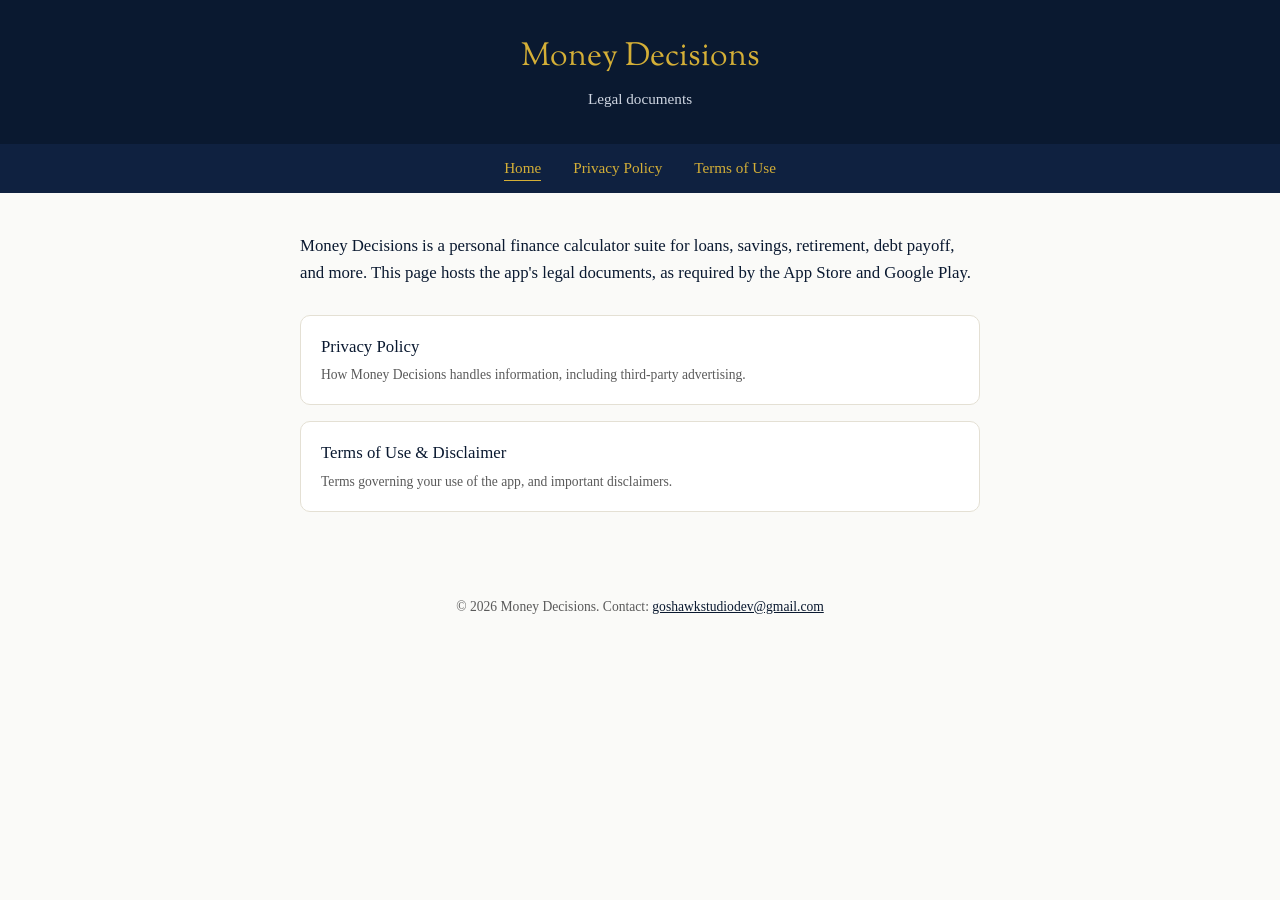
==== index.html @ 097c7791 "Add Privacy Policy and Terms of Use pages for Money Decisions" ====
<!doctype html>
<html lang="en">
<head>
<meta charset="utf-8">
<meta name="viewport" content="width=device-width, initial-scale=1">
<title>Money Decisions — Legal</title>
<link rel="stylesheet" href="style.css">
</head>
<body>
<header>
  <h1>Money Decisions</h1>
  <p>Legal documents</p>
</header>
<nav>
  <a href="index.html" class="active">Home</a>
  <a href="privacy.html">Privacy Policy</a>
  <a href="terms.html">Terms of Use</a>
</nav>
<main>
  <p class="intro">Money Decisions is a personal finance calculator suite for loans, savings, retirement, debt payoff, and more. This page hosts the app's legal documents, as required by the App Store and Google Play.</p>
  <div class="landing-links">
    <a href="privacy.html">
      Privacy Policy
      <span>How Money Decisions handles information, including third-party advertising.</span>
    </a>
    <a href="terms.html">
      Terms of Use &amp; Disclaimer
      <span>Terms governing your use of the app, and important disclaimers.</span>
    </a>
  </div>
</main>
<footer>
  &copy; 2026 Money Decisions. Contact: <a href="mailto:goshawkstudiodev@gmail.com">goshawkstudiodev@gmail.com</a>
</footer>
</body>
</html>
---- style.css ----
@import url('https://fonts.googleapis.com/css2?family=Sorts+Mill+Goudy&family=Georgia&display=swap');

:root {
  --navy: #0a1930;
  --gold: #d4af37;
  --background: #fafaf8;
  --text: #1c1c1c;
  --muted: #5a5a5a;
  --border: #e4e0d4;
}

* {
  box-sizing: border-box;
}

body {
  margin: 0;
  background: var(--background);
  color: var(--text);
  font-family: Georgia, 'Times New Roman', serif;
  line-height: 1.6;
}

header {
  background: var(--navy);
  padding: 32px 20px;
  text-align: center;
}

header h1 {
  font-family: 'Sorts Mill Goudy', Georgia, serif;
  color: var(--gold);
  font-size: 2rem;
  margin: 0 0 4px;
  font-weight: normal;
}

header p {
  color: #cfd6e2;
  margin: 0;
  font-size: 0.95rem;
}

nav {
  background: #0f2140;
  display: flex;
  justify-content: center;
  gap: 32px;
  padding: 12px 20px;
}

nav a {
  color: var(--gold);
  text-decoration: none;
  font-family: Georgia, serif;
  font-size: 0.95rem;
  border-bottom: 1px solid transparent;
}

nav a:hover,
nav a.active {
  border-bottom: 1px solid var(--gold);
}

main {
  max-width: 720px;
  margin: 0 auto;
  padding: 40px 20px 60px;
}

main h2 {
  font-family: 'Sorts Mill Goudy', Georgia, serif;
  color: var(--navy);
  font-size: 1.3rem;
  font-weight: normal;
  margin: 32px 0 8px;
  border-bottom: 1px solid var(--border);
  padding-bottom: 6px;
}

main h2:first-of-type {
  margin-top: 0;
}

main p {
  margin: 0 0 12px;
  color: var(--text);
  white-space: pre-line;
}

.updated {
  color: var(--muted);
  font-size: 0.85rem;
  margin-bottom: 24px;
}

.intro {
  font-size: 1.05rem;
  color: var(--navy);
  margin-bottom: 28px;
}

.card {
  background: #fff;
  border: 1px solid var(--border);
  border-radius: 10px;
  padding: 24px 28px;
}

footer {
  text-align: center;
  padding: 24px 20px 40px;
  color: var(--muted);
  font-size: 0.85rem;
}

footer a {
  color: var(--navy);
}

.landing-links {
  display: flex;
  flex-direction: column;
  gap: 16px;
  margin-top: 24px;
}

.landing-links a {
  display: block;
  background: #fff;
  border: 1px solid var(--border);
  border-radius: 10px;
  padding: 18px 20px;
  color: var(--navy);
  text-decoration: none;
  font-size: 1.05rem;
}

.landing-links a:hover {
  border-color: var(--gold);
}

.landing-links span {
  display: block;
  color: var(--muted);
  font-size: 0.85rem;
  margin-top: 4px;
}
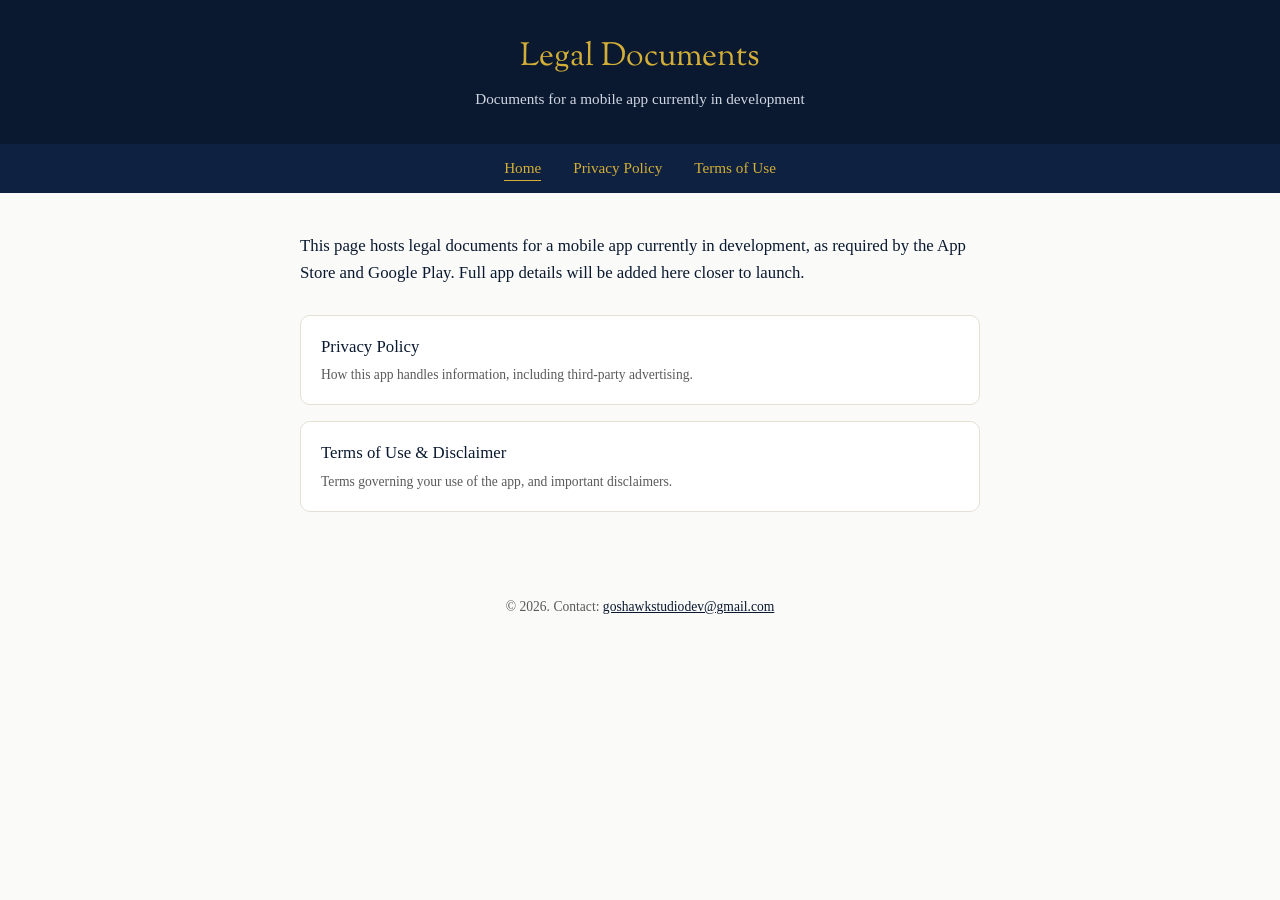
==== commit 11d2957f: "Genericize app-identifying text; add README" ====
--- a/index.html
+++ b/index.html
@@ -3,13 +3,13 @@
 <head>
 <meta charset="utf-8">
 <meta name="viewport" content="width=device-width, initial-scale=1">
-<title>Money Decisions — Legal</title>
+<title>Legal Documents</title>
 <link rel="stylesheet" href="style.css">
 </head>
 <body>
 <header>
-  <h1>Money Decisions</h1>
-  <p>Legal documents</p>
+  <h1>Legal Documents</h1>
+  <p>Documents for a mobile app currently in development</p>
 </header>
 <nav>
   <a href="index.html" class="active">Home</a>
@@ -17,11 +17,11 @@
   <a href="terms.html">Terms of Use</a>
 </nav>
 <main>
-  <p class="intro">Money Decisions is a personal finance calculator suite for loans, savings, retirement, debt payoff, and more. This page hosts the app's legal documents, as required by the App Store and Google Play.</p>
+  <p class="intro">This page hosts legal documents for a mobile app currently in development, as required by the App Store and Google Play. Full app details will be added here closer to launch.</p>
   <div class="landing-links">
     <a href="privacy.html">
       Privacy Policy
-      <span>How Money Decisions handles information, including third-party advertising.</span>
+      <span>How this app handles information, including third-party advertising.</span>
     </a>
     <a href="terms.html">
       Terms of Use &amp; Disclaimer
@@ -30,7 +30,7 @@
   </div>
 </main>
 <footer>
-  &copy; 2026 Money Decisions. Contact: <a href="mailto:goshawkstudiodev@gmail.com">goshawkstudiodev@gmail.com</a>
+  &copy; 2026. Contact: <a href="mailto:goshawkstudiodev@gmail.com">goshawkstudiodev@gmail.com</a>
 </footer>
 </body>
 </html>
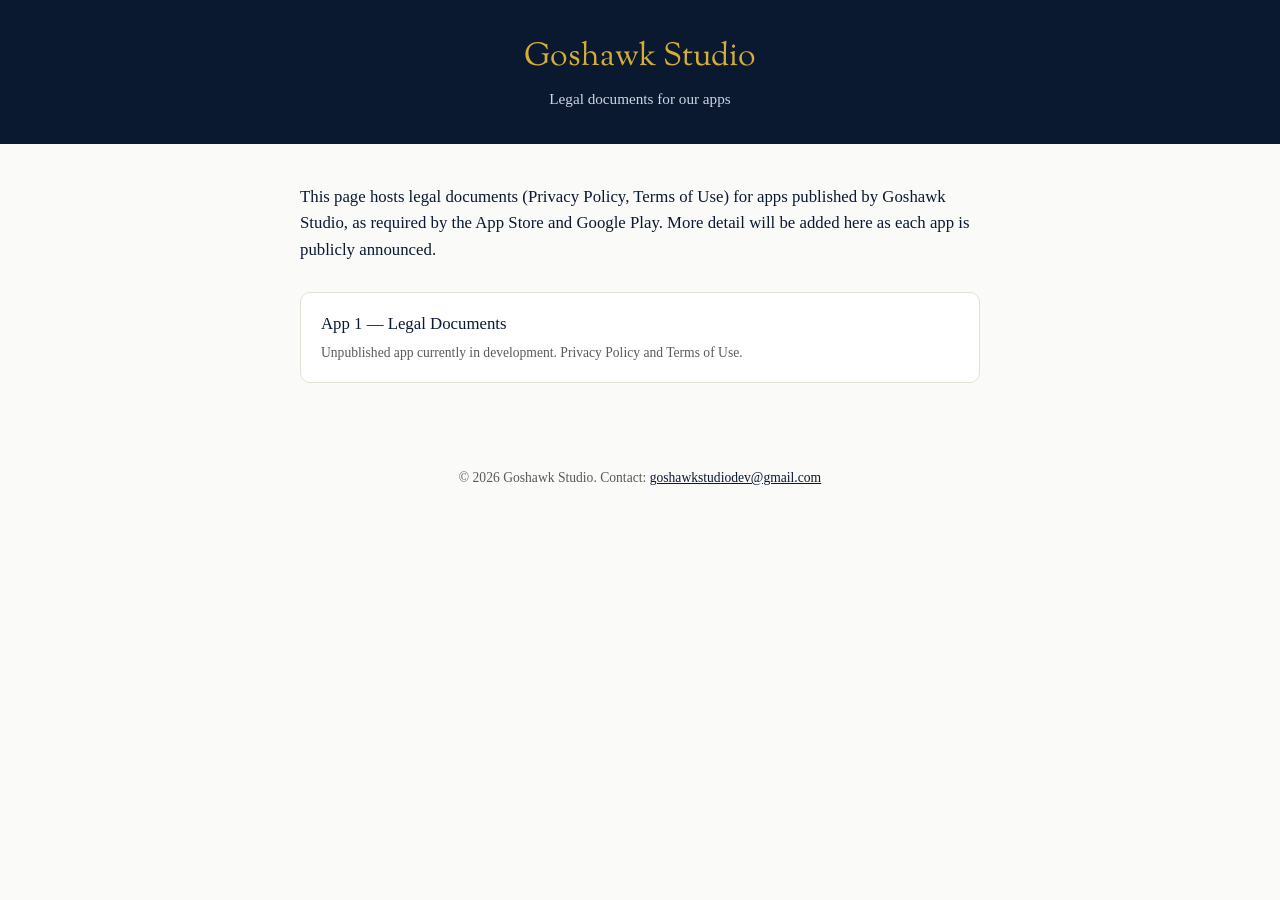
==== commit 1494ad6d: "Restructure as Goshawk Studio hub with per-app subfolder (app1)" ====
--- a/index.html
+++ b/index.html
@@ -3,34 +3,25 @@
 <head>
 <meta charset="utf-8">
 <meta name="viewport" content="width=device-width, initial-scale=1">
-<title>Legal Documents</title>
+<title>Goshawk Studio — Legal</title>
 <link rel="stylesheet" href="style.css">
 </head>
 <body>
 <header>
-  <h1>Legal Documents</h1>
-  <p>Documents for a mobile app currently in development</p>
+  <h1>Goshawk Studio</h1>
+  <p>Legal documents for our apps</p>
 </header>
-<nav>
-  <a href="index.html" class="active">Home</a>
-  <a href="privacy.html">Privacy Policy</a>
-  <a href="terms.html">Terms of Use</a>
-</nav>
 <main>
-  <p class="intro">This page hosts legal documents for a mobile app currently in development, as required by the App Store and Google Play. Full app details will be added here closer to launch.</p>
+  <p class="intro">This page hosts legal documents (Privacy Policy, Terms of Use) for apps published by Goshawk Studio, as required by the App Store and Google Play. More detail will be added here as each app is publicly announced.</p>
   <div class="landing-links">
-    <a href="privacy.html">
-      Privacy Policy
-      <span>How this app handles information, including third-party advertising.</span>
-    </a>
-    <a href="terms.html">
-      Terms of Use &amp; Disclaimer
-      <span>Terms governing your use of the app, and important disclaimers.</span>
+    <a href="app1/privacy.html">
+      App 1 — Legal Documents
+      <span>Unpublished app currently in development. Privacy Policy and Terms of Use.</span>
     </a>
   </div>
 </main>
 <footer>
-  &copy; 2026. Contact: <a href="mailto:goshawkstudiodev@gmail.com">goshawkstudiodev@gmail.com</a>
+  &copy; 2026 Goshawk Studio. Contact: <a href="mailto:goshawkstudiodev@gmail.com">goshawkstudiodev@gmail.com</a>
 </footer>
 </body>
 </html>
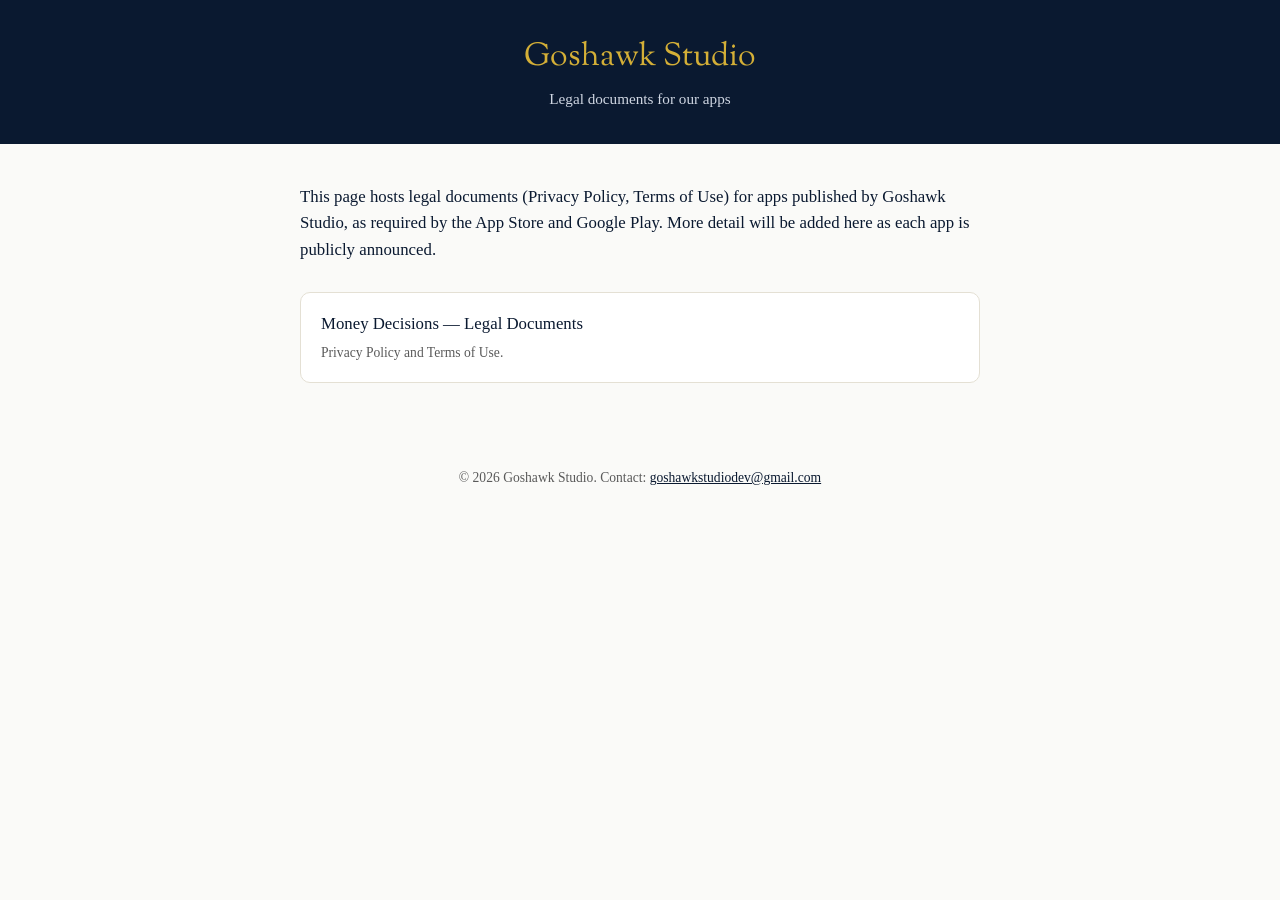
==== commit 7547e67f: "Rebrand hosted legal pages from placeholder app1/ to Money Decisions Store submission is underway, s" ====
--- a/index.html
+++ b/index.html
@@ -14,9 +14,9 @@
 <main>
   <p class="intro">This page hosts legal documents (Privacy Policy, Terms of Use) for apps published by Goshawk Studio, as required by the App Store and Google Play. More detail will be added here as each app is publicly announced.</p>
   <div class="landing-links">
-    <a href="app1/privacy.html">
-      App 1 — Legal Documents
-      <span>Unpublished app currently in development. Privacy Policy and Terms of Use.</span>
+    <a href="money-decisions/privacy.html">
+      Money Decisions — Legal Documents
+      <span>Privacy Policy and Terms of Use.</span>
     </a>
   </div>
 </main>
